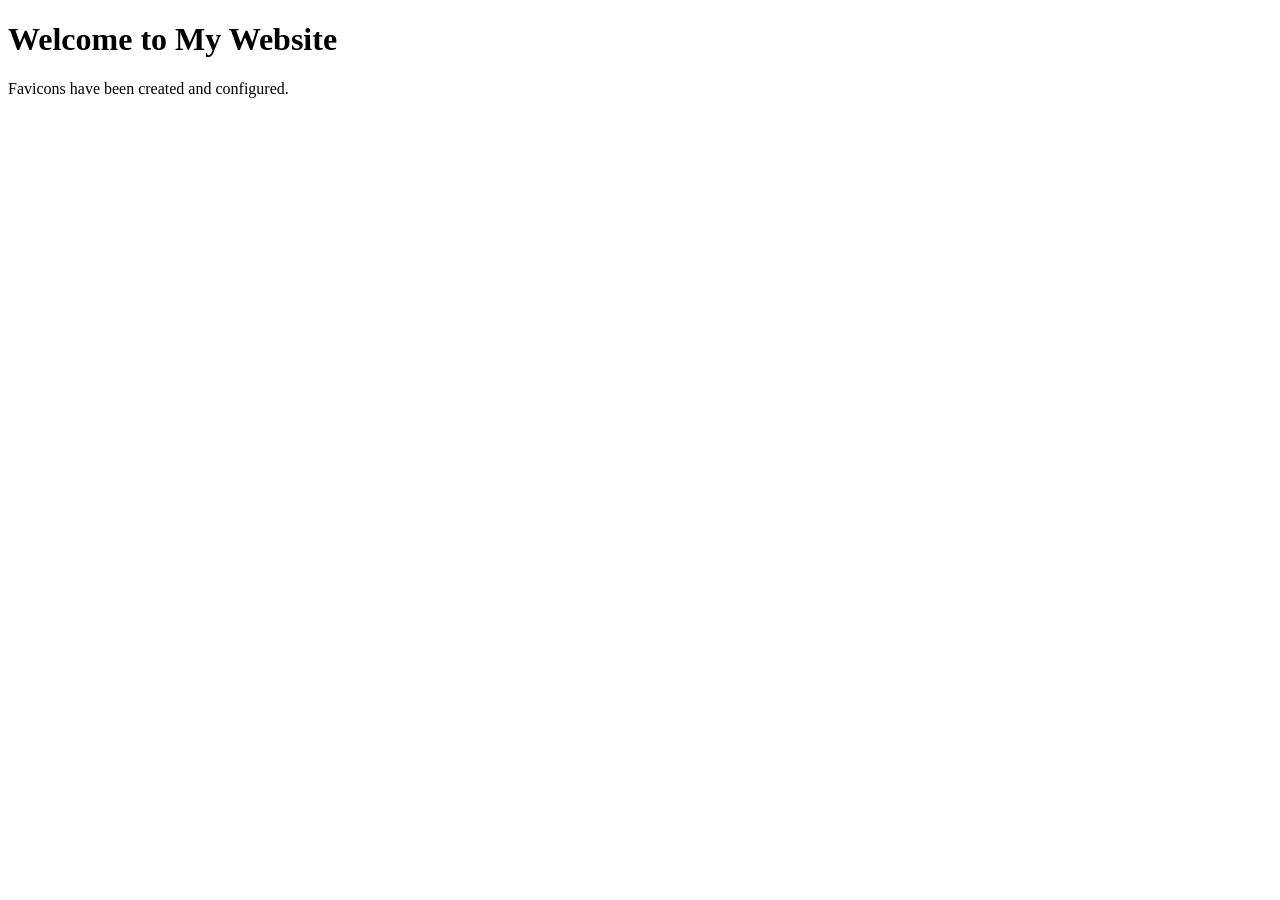
==== online project/index.html @ 7c121d11 "okay" ====
<!DOCTYPE html>
<html lang="en">
<head>
    <meta charset="UTF-8">
    <meta name="viewport" content="width=device-width, initial-scale=1.0">
    <title>My Website</title>
    <link rel="icon" type="image/png" sizes="16x16" href="favicon-16x16.png">
    <link rel="icon" type="image/png" sizes="32x32" href="favicon-32x32.png">
    <link rel="apple-touch-icon" sizes="180x180" href="apple-touch-icon.png">
    <link rel="icon" type="image/png" sizes="512x512" href="favicon-512x512.png">
</head>
<body>
    <h1>Welcome to My Website</h1>
    <p>Favicons have been created and configured.</p>
</body>
</html>
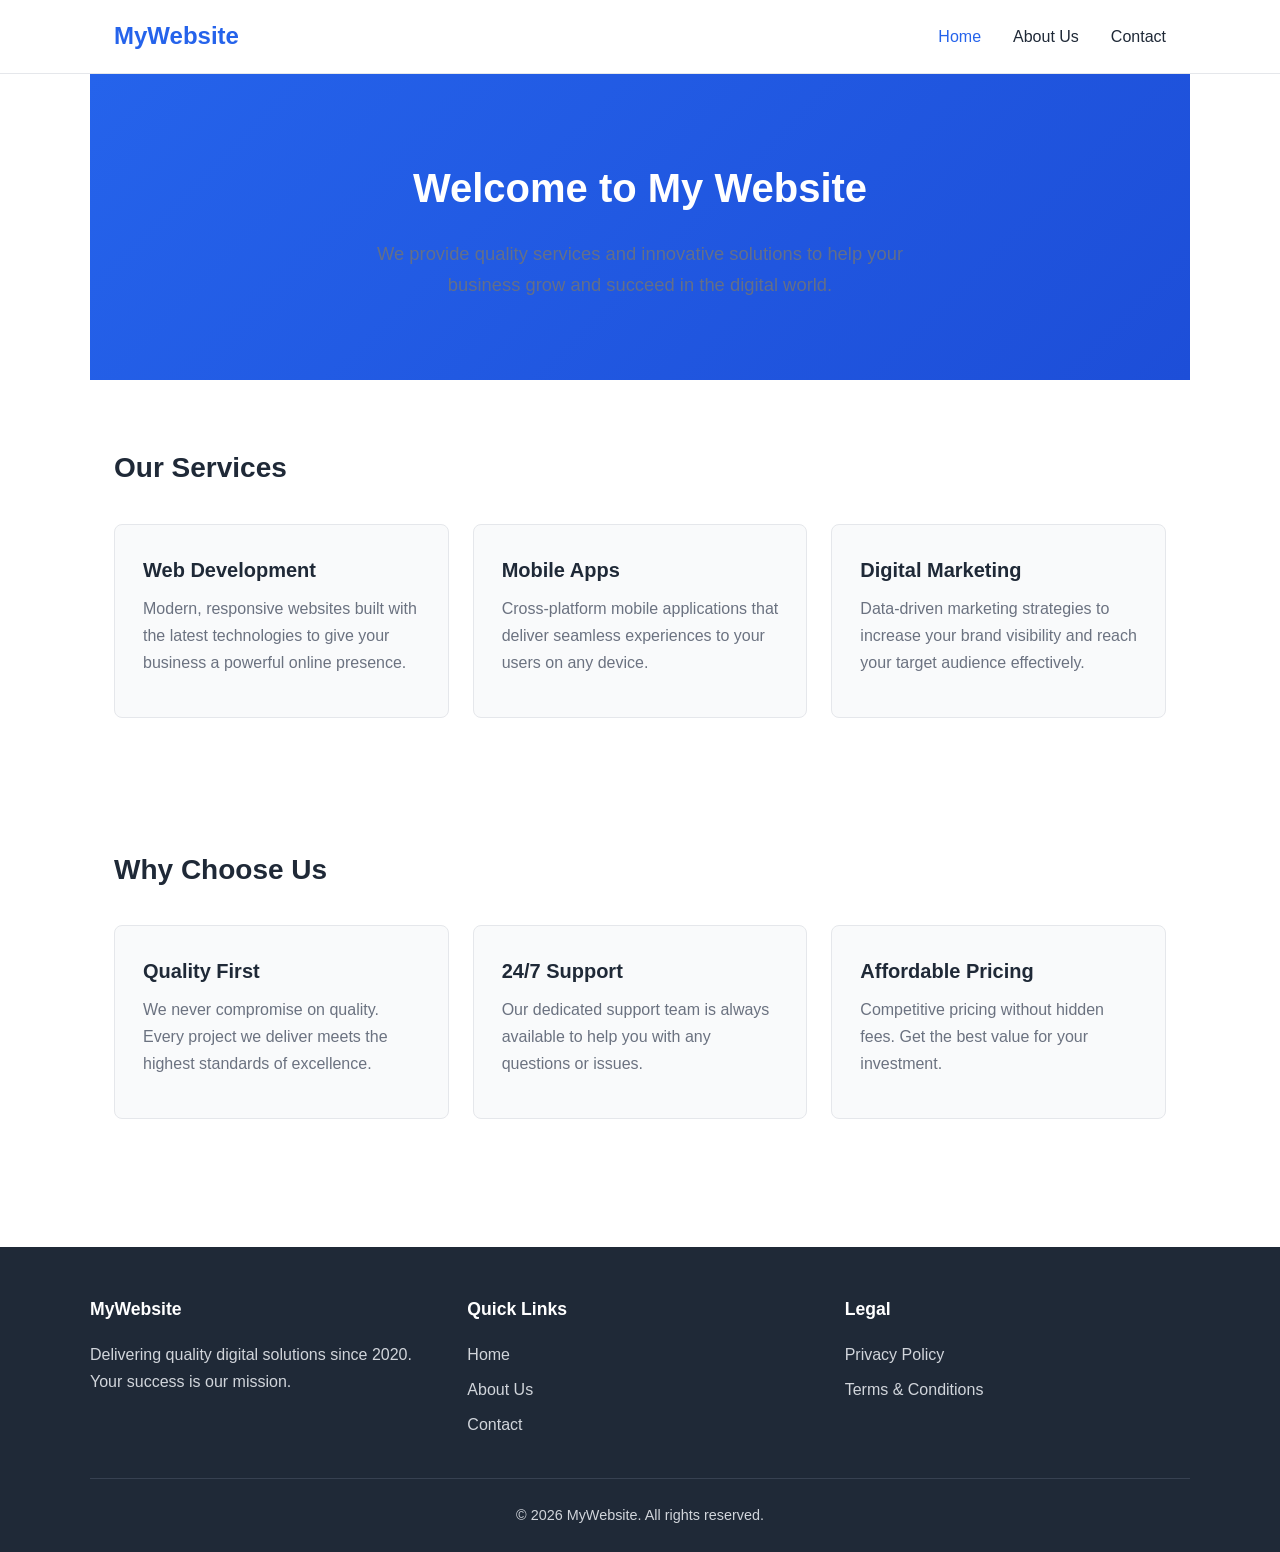
==== commit eb71ad3c: "okay" ====
--- a/online project/index.html
+++ b/online project/index.html
@@ -3,14 +3,98 @@
 <head>
     <meta charset="UTF-8">
     <meta name="viewport" content="width=device-width, initial-scale=1.0">
-    <title>My Website</title>
+    <meta name="description" content="Welcome to My Website - Your trusted partner for quality services and solutions.">
+    <meta name="keywords" content="my website, services, solutions">
+    <meta name="author" content="My Website">
+    <meta property="og:title" content="My Website">
+    <meta property="og:description" content="Your trusted partner for quality services and solutions.">
+    <meta property="og:type" content="website">
+    <title>My Website - Home</title>
     <link rel="icon" type="image/png" sizes="16x16" href="favicon-16x16.png">
     <link rel="icon" type="image/png" sizes="32x32" href="favicon-32x32.png">
     <link rel="apple-touch-icon" sizes="180x180" href="apple-touch-icon.png">
     <link rel="icon" type="image/png" sizes="512x512" href="favicon-512x512.png">
+    <link rel="stylesheet" href="styles.css">
 </head>
 <body>
-    <h1>Welcome to My Website</h1>
-    <p>Favicons have been created and configured.</p>
+    <header>
+        <nav class="nav">
+            <a href="index.html" class="logo">MyWebsite</a>
+            <button class="hamburger" aria-label="Menu" onclick="document.querySelector('.nav-links').classList.toggle('open')">&#9776;</button>
+            <ul class="nav-links">
+                <li><a href="index.html" class="active">Home</a></li>
+                <li><a href="about.html">About Us</a></li>
+                <li><a href="contact.html">Contact</a></li>
+            </ul>
+        </nav>
+    </header>
+
+    <section class="hero">
+        <h1>Welcome to My Website</h1>
+        <p>We provide quality services and innovative solutions to help your business grow and succeed in the digital world.</p>
+    </section>
+
+    <section>
+        <h2>Our Services</h2>
+        <div class="cards">
+            <article class="card">
+                <h3>Web Development</h3>
+                <p>Modern, responsive websites built with the latest technologies to give your business a powerful online presence.</p>
+            </article>
+            <article class="card">
+                <h3>Mobile Apps</h3>
+                <p>Cross-platform mobile applications that deliver seamless experiences to your users on any device.</p>
+            </article>
+            <article class="card">
+                <h3>Digital Marketing</h3>
+                <p>Data-driven marketing strategies to increase your brand visibility and reach your target audience effectively.</p>
+            </article>
+        </div>
+    </section>
+
+    <section>
+        <h2>Why Choose Us</h2>
+        <div class="cards">
+            <article class="card">
+                <h3>Quality First</h3>
+                <p>We never compromise on quality. Every project we deliver meets the highest standards of excellence.</p>
+            </article>
+            <article class="card">
+                <h3>24/7 Support</h3>
+                <p>Our dedicated support team is always available to help you with any questions or issues.</p>
+            </article>
+            <article class="card">
+                <h3>Affordable Pricing</h3>
+                <p>Competitive pricing without hidden fees. Get the best value for your investment.</p>
+            </article>
+        </div>
+    </section>
+
+    <footer>
+        <div class="footer-content">
+            <div class="footer-col">
+                <h4>MyWebsite</h4>
+                <p>Delivering quality digital solutions since 2020. Your success is our mission.</p>
+            </div>
+            <div class="footer-col">
+                <h4>Quick Links</h4>
+                <ul>
+                    <li><a href="index.html">Home</a></li>
+                    <li><a href="about.html">About Us</a></li>
+                    <li><a href="contact.html">Contact</a></li>
+                </ul>
+            </div>
+            <div class="footer-col">
+                <h4>Legal</h4>
+                <ul>
+                    <li><a href="privacy.html">Privacy Policy</a></li>
+                    <li><a href="terms.html">Terms &amp; Conditions</a></li>
+                </ul>
+            </div>
+        </div>
+        <div class="footer-bottom">
+            <p>&copy; 2026 MyWebsite. All rights reserved.</p>
+        </div>
+    </footer>
 </body>
 </html>
--- a/online project/styles.css
+++ b/online project/styles.css
@@ -0,0 +1,322 @@
+/* Reset & Base */
+*, *::before, *::after {
+    margin: 0;
+    padding: 0;
+    box-sizing: border-box;
+}
+
+:root {
+    --primary: #2563eb;
+    --primary-dark: #1d4ed8;
+    --text: #1f2937;
+    --text-light: #6b7280;
+    --bg: #ffffff;
+    --bg-alt: #f9fafb;
+    --border: #e5e7eb;
+    --radius: 8px;
+    --max-width: 1100px;
+}
+
+html {
+    scroll-behavior: smooth;
+}
+
+body {
+    font-family: -apple-system, BlinkMacSystemFont, 'Segoe UI', Roboto, Oxygen, Ubuntu, sans-serif;
+    line-height: 1.7;
+    color: var(--text);
+    background: var(--bg);
+}
+
+a {
+    color: var(--primary);
+    text-decoration: none;
+}
+
+a:hover {
+    text-decoration: underline;
+}
+
+img {
+    max-width: 100%;
+    height: auto;
+}
+
+/* Header */
+header {
+    background: var(--bg);
+    border-bottom: 1px solid var(--border);
+    position: sticky;
+    top: 0;
+    z-index: 100;
+}
+
+.nav {
+    max-width: var(--max-width);
+    margin: 0 auto;
+    padding: 1rem 1.5rem;
+    display: flex;
+    align-items: center;
+    justify-content: space-between;
+}
+
+.logo {
+    font-size: 1.5rem;
+    font-weight: 700;
+    color: var(--primary);
+}
+
+.nav-links {
+    display: flex;
+    gap: 2rem;
+    list-style: none;
+}
+
+.nav-links a {
+    color: var(--text);
+    font-weight: 500;
+    transition: color 0.2s;
+}
+
+.nav-links a:hover,
+.nav-links a.active {
+    color: var(--primary);
+    text-decoration: none;
+}
+
+.hamburger {
+    display: none;
+    background: none;
+    border: none;
+    font-size: 1.5rem;
+    cursor: pointer;
+    color: var(--text);
+}
+
+/* Hero */
+.hero {
+    background: linear-gradient(135deg, var(--primary), var(--primary-dark));
+    color: #fff;
+    padding: 5rem 1.5rem;
+    text-align: center;
+}
+
+.hero h1 {
+    font-size: 2.5rem;
+    margin-bottom: 1rem;
+}
+
+.hero p {
+    font-size: 1.15rem;
+    max-width: 600px;
+    margin: 0 auto;
+    opacity: 0.9;
+}
+
+/* Sections */
+section {
+    max-width: var(--max-width);
+    margin: 0 auto;
+    padding: 4rem 1.5rem;
+}
+
+section h2 {
+    font-size: 1.75rem;
+    margin-bottom: 1rem;
+    color: var(--text);
+}
+
+section h3 {
+    font-size: 1.25rem;
+    margin: 1.5rem 0 0.5rem;
+    color: var(--text);
+}
+
+section p, section li {
+    color: var(--text-light);
+    margin-bottom: 0.75rem;
+}
+
+section ul, section ol {
+    padding-left: 1.5rem;
+    margin-bottom: 1rem;
+}
+
+section li {
+    margin-bottom: 0.4rem;
+}
+
+/* Cards */
+.cards {
+    display: grid;
+    grid-template-columns: repeat(auto-fit, minmax(280px, 1fr));
+    gap: 1.5rem;
+    margin-top: 2rem;
+}
+
+.card {
+    background: var(--bg-alt);
+    border: 1px solid var(--border);
+    border-radius: var(--radius);
+    padding: 1.75rem;
+}
+
+.card h3 {
+    margin-top: 0;
+    color: var(--text);
+}
+
+/* Contact Form */
+.form-group {
+    margin-bottom: 1.25rem;
+}
+
+.form-group label {
+    display: block;
+    font-weight: 600;
+    margin-bottom: 0.4rem;
+    color: var(--text);
+}
+
+.form-group input,
+.form-group textarea,
+.form-group select {
+    width: 100%;
+    padding: 0.75rem 1rem;
+    border: 1px solid var(--border);
+    border-radius: var(--radius);
+    font-size: 1rem;
+    font-family: inherit;
+    transition: border 0.2s;
+}
+
+.form-group input:focus,
+.form-group textarea:focus,
+.form-group select:focus {
+    outline: none;
+    border-color: var(--primary);
+    box-shadow: 0 0 0 3px rgba(37, 99, 235, 0.1);
+}
+
+.form-group textarea {
+    resize: vertical;
+    min-height: 120px;
+}
+
+.btn {
+    display: inline-block;
+    background: var(--primary);
+    color: #fff;
+    border: none;
+    padding: 0.75rem 2rem;
+    border-radius: var(--radius);
+    font-size: 1rem;
+    font-weight: 600;
+    cursor: pointer;
+    transition: background 0.2s;
+}
+
+.btn:hover {
+    background: var(--primary-dark);
+    text-decoration: none;
+}
+
+/* Info list */
+.info-list {
+    list-style: none;
+    padding: 0;
+}
+
+.info-list li {
+    padding: 0.75rem 0;
+    border-bottom: 1px solid var(--border);
+}
+
+.info-list li:last-child {
+    border-bottom: none;
+}
+
+.info-list strong {
+    color: var(--text);
+}
+
+/* Footer */
+footer {
+    background: var(--text);
+    color: #d1d5db;
+    padding: 3rem 1.5rem 1.5rem;
+    margin-top: 4rem;
+}
+
+.footer-content {
+    max-width: var(--max-width);
+    margin: 0 auto;
+    display: grid;
+    grid-template-columns: repeat(auto-fit, minmax(200px, 1fr));
+    gap: 2rem;
+}
+
+.footer-col h4 {
+    color: #fff;
+    margin-bottom: 1rem;
+    font-size: 1.1rem;
+}
+
+.footer-col ul {
+    list-style: none;
+}
+
+.footer-col li {
+    margin-bottom: 0.5rem;
+}
+
+.footer-col a {
+    color: #d1d5db;
+    transition: color 0.2s;
+}
+
+.footer-col a:hover {
+    color: #fff;
+    text-decoration: none;
+}
+
+.footer-bottom {
+    max-width: var(--max-width);
+    margin: 2rem auto 0;
+    padding-top: 1.5rem;
+    border-top: 1px solid #374151;
+    text-align: center;
+    font-size: 0.9rem;
+}
+
+/* Responsive */
+@media (max-width: 768px) {
+    .hamburger {
+        display: block;
+    }
+
+    .nav-links {
+        display: none;
+        position: absolute;
+        top: 100%;
+        left: 0;
+        right: 0;
+        background: var(--bg);
+        flex-direction: column;
+        padding: 1rem 1.5rem;
+        border-bottom: 1px solid var(--border);
+        gap: 1rem;
+    }
+
+    .nav-links.open {
+        display: flex;
+    }
+
+    .hero h1 {
+        font-size: 1.75rem;
+    }
+
+    .hero {
+        padding: 3rem 1.5rem;
+    }
+}
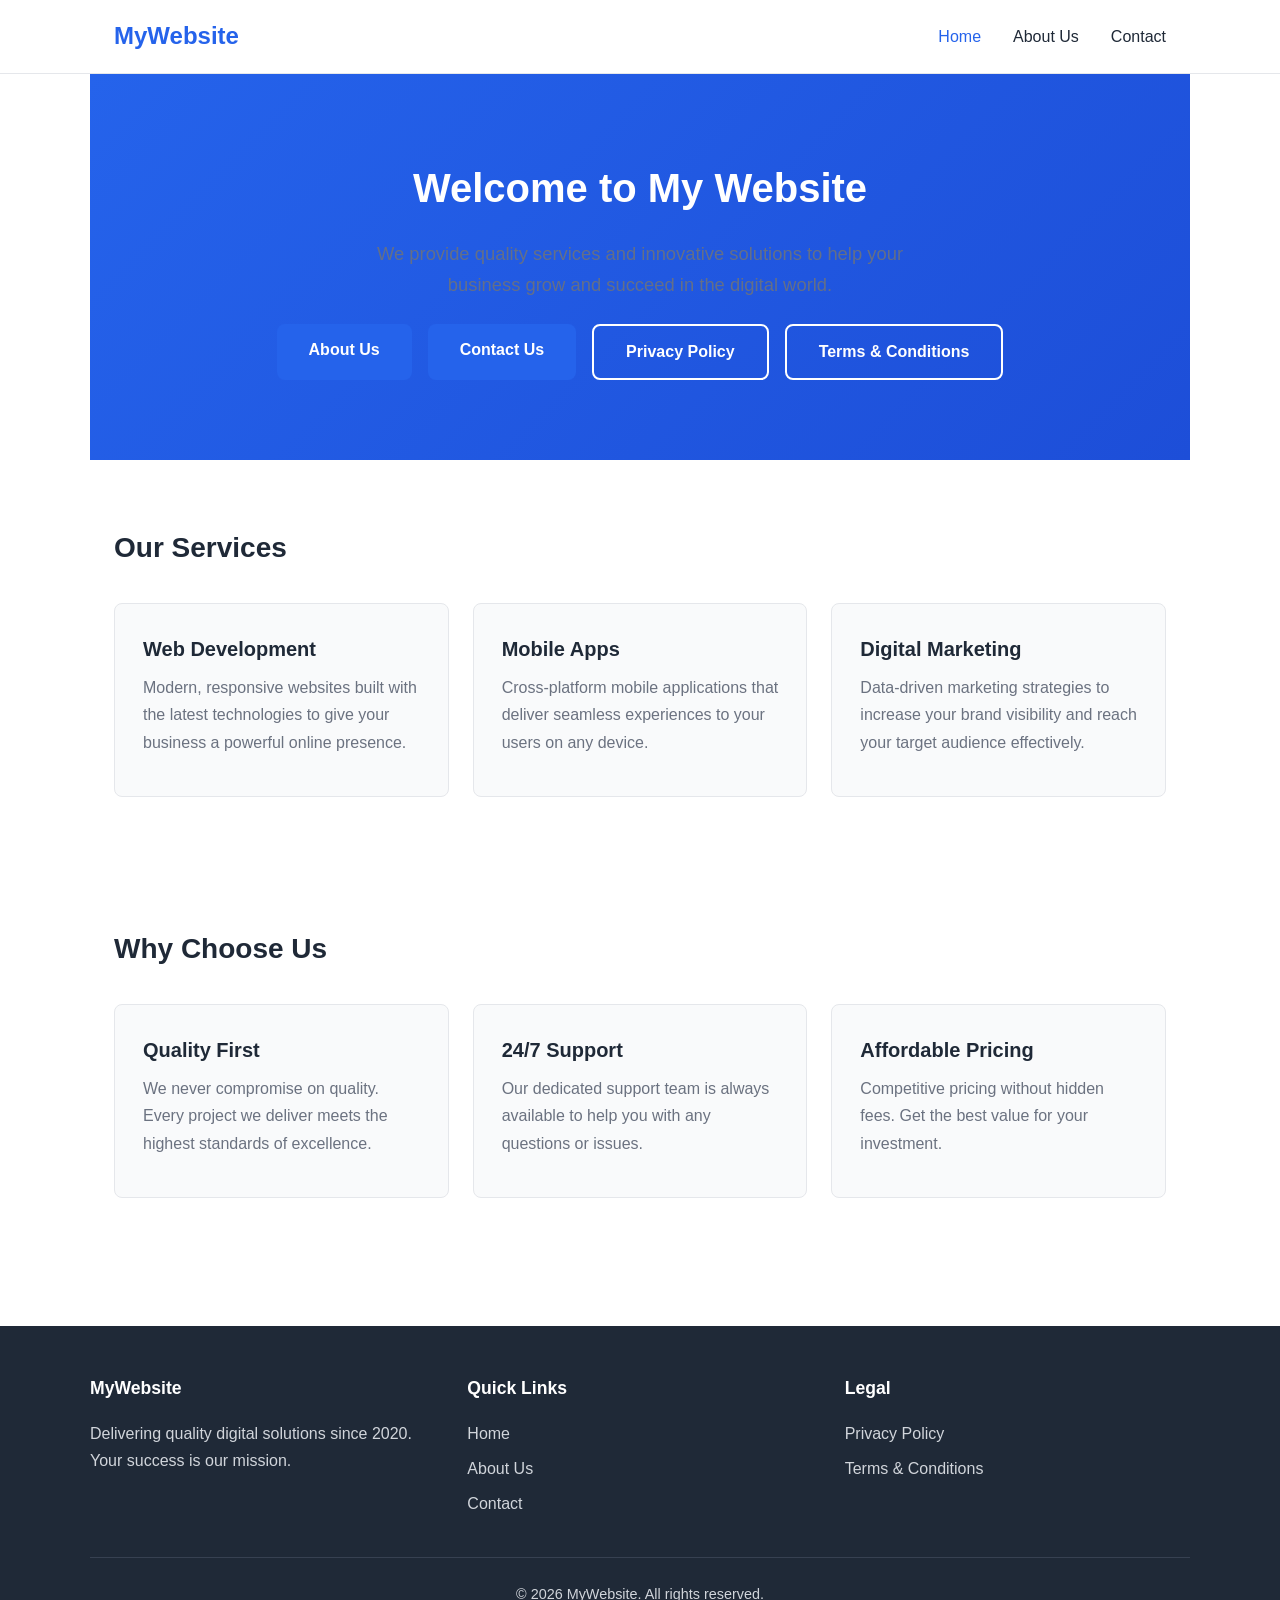
==== commit 5cd7b1ad: "its okay" ====
--- a/online project/index.html
+++ b/online project/index.html
@@ -32,6 +32,12 @@
     <section class="hero">
         <h1>Welcome to My Website</h1>
         <p>We provide quality services and innovative solutions to help your business grow and succeed in the digital world.</p>
+        <div class="hero-links">
+            <a href="about.html" class="btn">About Us</a>
+            <a href="contact.html" class="btn">Contact Us</a>
+            <a href="privacy.html" class="btn btn-outline">Privacy Policy</a>
+            <a href="terms.html" class="btn btn-outline">Terms &amp; Conditions</a>
+        </div>
     </section>
 
     <section>
--- a/online project/styles.css
+++ b/online project/styles.css
@@ -109,8 +109,28 @@
 .hero p {
     font-size: 1.15rem;
     max-width: 600px;
-    margin: 0 auto;
+    margin: 0 auto 1.5rem;
     opacity: 0.9;
+}
+
+.hero-links {
+    display: flex;
+    gap: 1rem;
+    justify-content: center;
+    flex-wrap: wrap;
+    margin-top: 1.5rem;
+}
+
+.hero-links .btn-outline {
+    background: transparent;
+    border: 2px solid #fff;
+    color: #fff;
+}
+
+.hero-links .btn-outline:hover {
+    background: #fff;
+    color: var(--primary);
+    text-decoration: none;
 }
 
 /* Sections */
